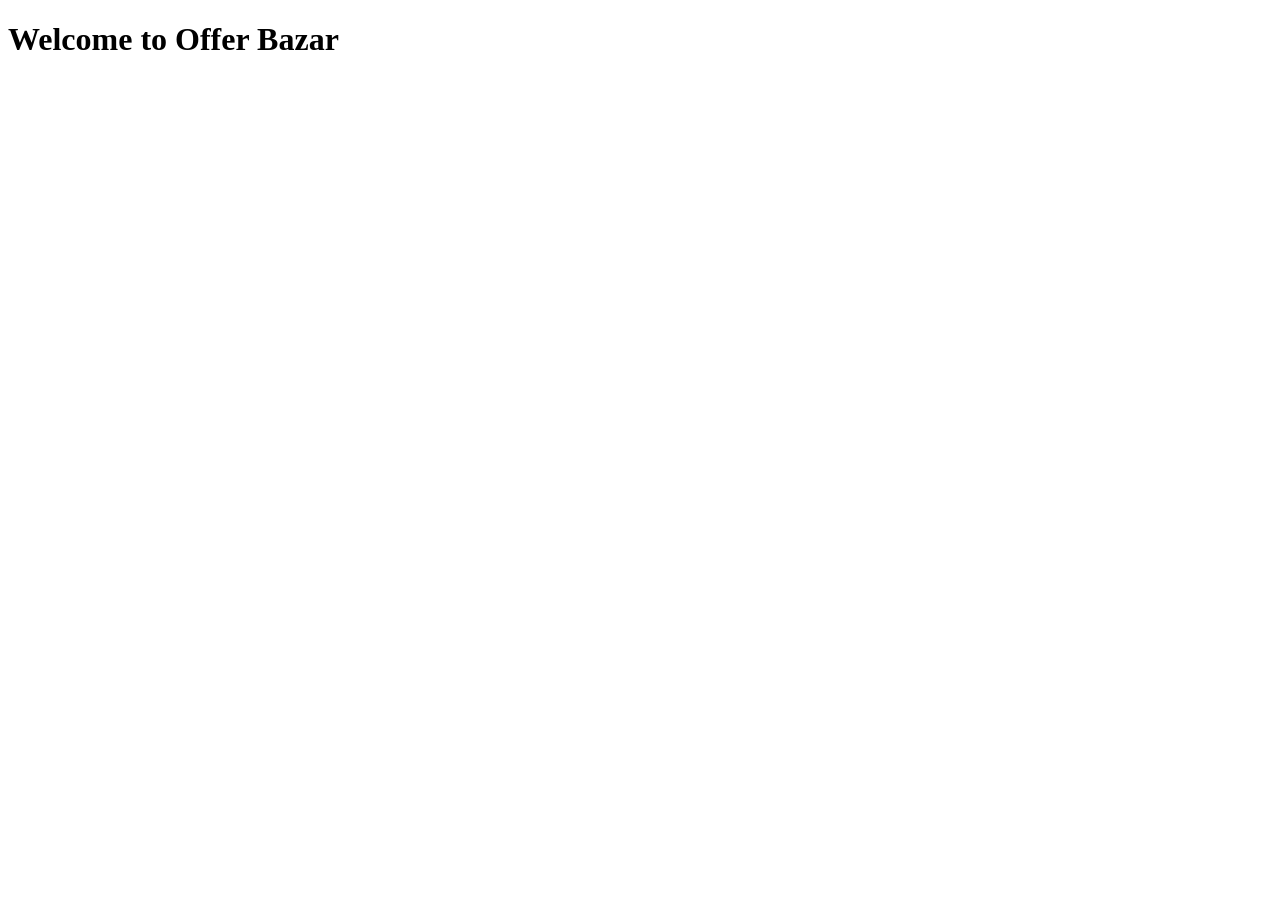
==== index.html @ cb407321 "Create index.html" ====
<!DOCTYPE html>
<html lang="en">
<head>
  <meta charset="UTF-8">
  <meta name="viewport" content="width=device-width, initial-scale=1.0">
  <title>Offer Bazar</title>
</head>
<body>

<h1>Welcome to Offer Bazar</h1>

</body>
</html>
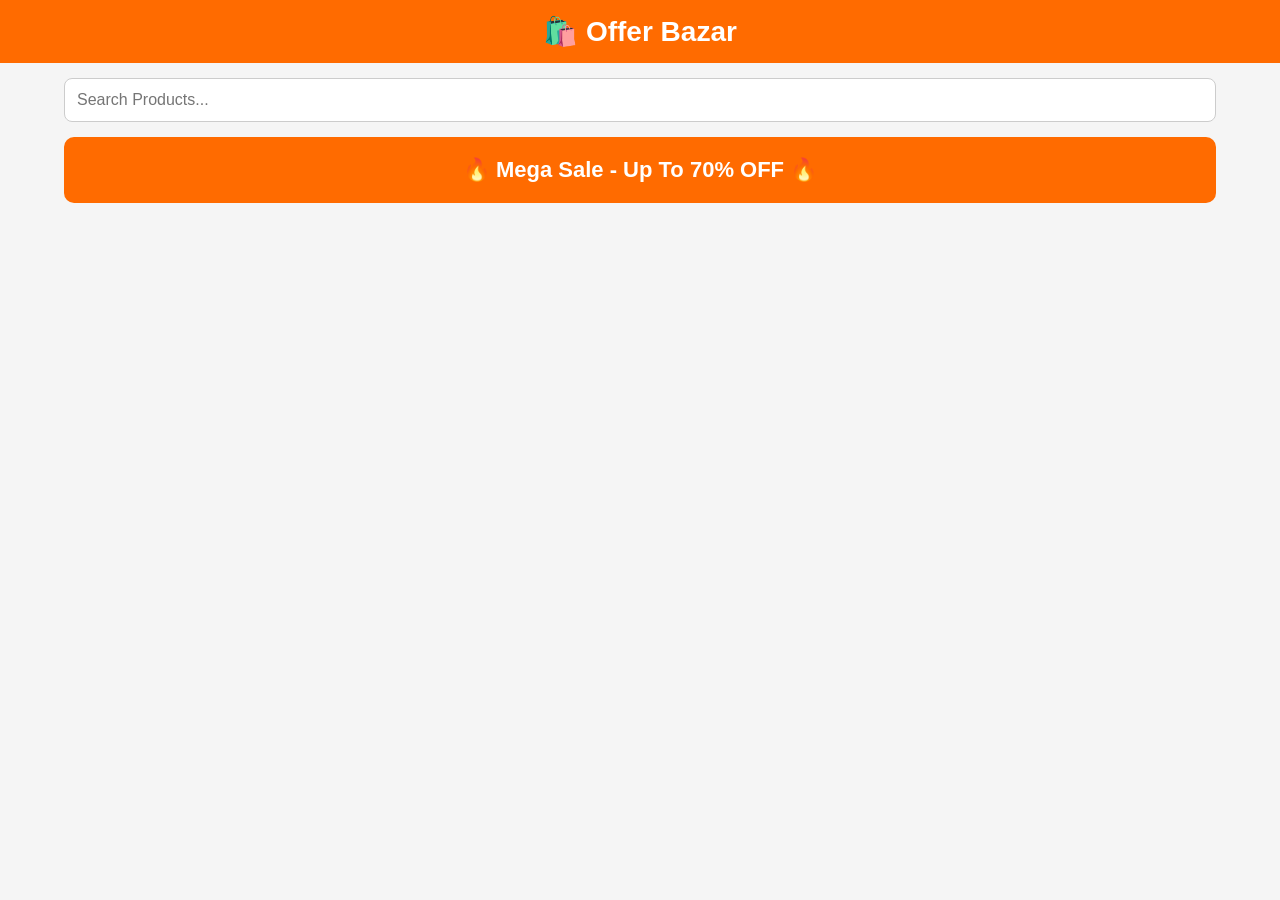
==== commit 9cd0751a: "Update index.html" ====
--- a/index.html
+++ b/index.html
@@ -1,13 +1,37 @@
 <!DOCTYPE html>
 <html lang="en">
 <head>
-  <meta charset="UTF-8">
-  <meta name="viewport" content="width=device-width, initial-scale=1.0">
-  <title>Offer Bazar</title>
+<meta charset="UTF-8">
+<meta name="viewport" content="width=device-width, initial-scale=1.0">
+<title>Offer Bazar</title>
+
+<link rel="stylesheet" href="style.css">
+<script src="script.js" defer></script>
+
 </head>
+
 <body>
 
-<h1>Welcome to Offer Bazar</h1>
+<header>
+🛍️ Offer Bazar
+</header>
+
+<input
+type="text"
+id="search"
+class="search"
+placeholder="Search Products..."
+onkeyup="searchProducts()">
+
+<div class="banner">
+🔥 Mega Sale - Up To 70% OFF 🔥
+</div>
+
+<div id="products">
+
+<!-- Product cards yahan next step mein add karenge -->
+
+</div>
 
 </body>
 </html>
--- a/style.css
+++ b/style.css
@@ -0,0 +1,41 @@
+*{
+margin:0;
+padding:0;
+box-sizing:border-box;
+font-family:Arial,sans-serif;
+}
+
+body{
+background:#f5f5f5;
+}
+
+header{
+background:#ff6b00;
+color:#fff;
+padding:15px;
+text-align:center;
+font-size:28px;
+font-weight:bold;
+}
+
+.search{
+width:90%;
+margin:15px auto;
+display:block;
+padding:12px;
+border-radius:8px;
+border:1px solid #ccc;
+font-size:16px;
+}
+
+.banner{
+width:90%;
+margin:auto;
+background:#ff6b00;
+color:white;
+padding:20px;
+border-radius:10px;
+text-align:center;
+font-size:22px;
+font-weight:bold;
+}
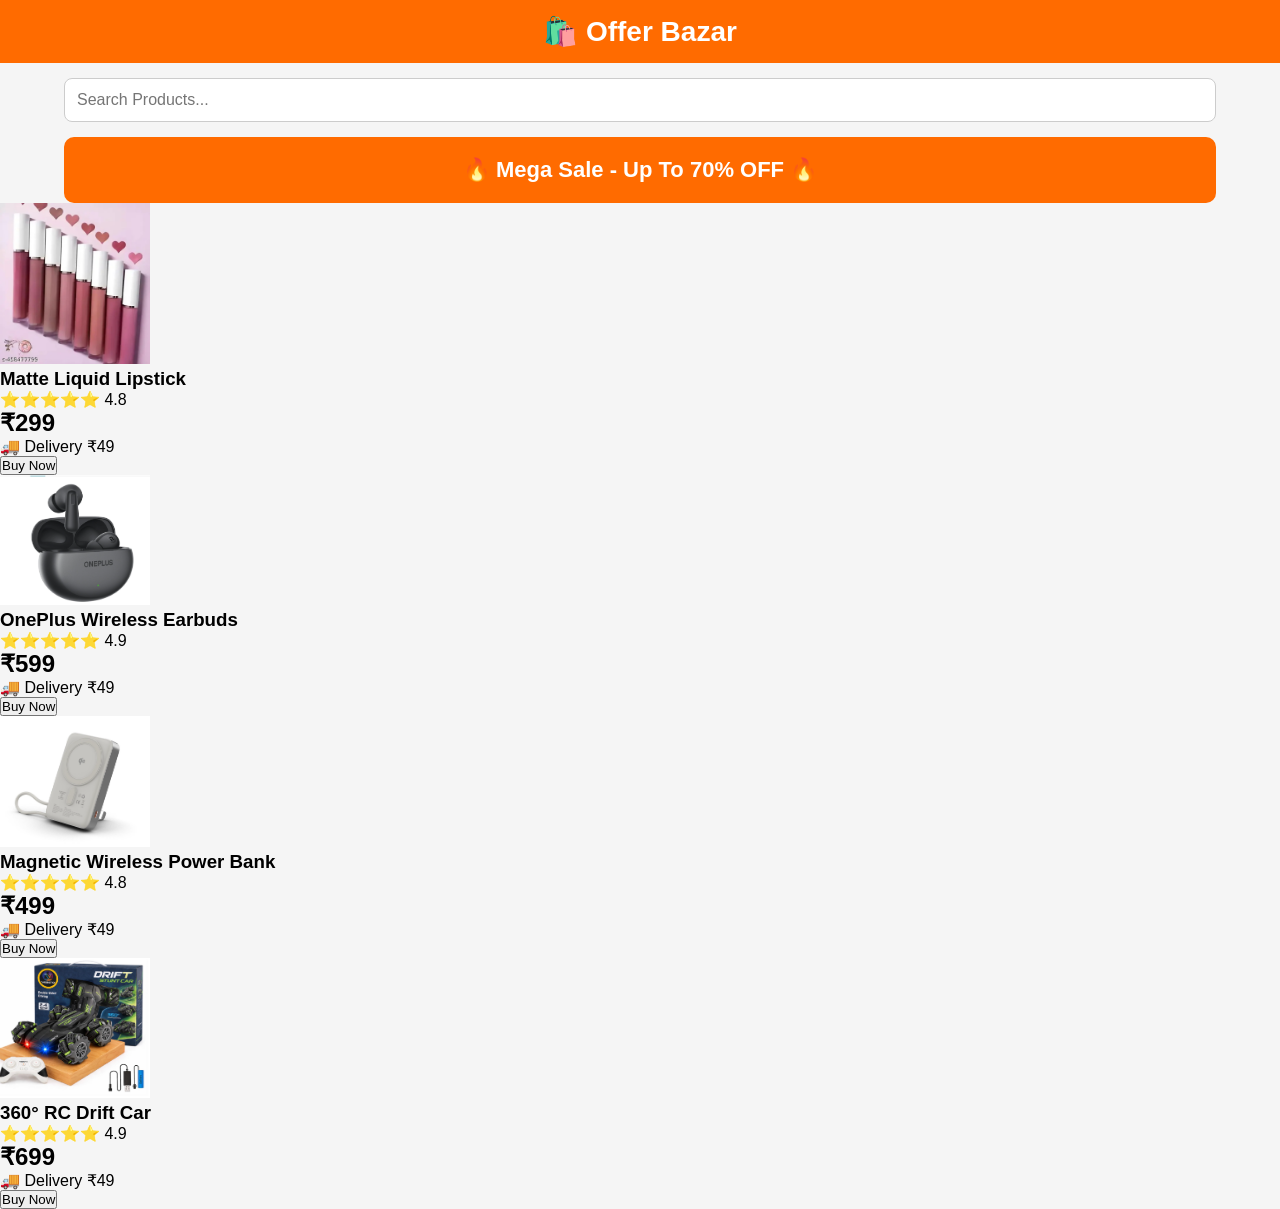
==== commit 6b5efbc0: "Update index.html" ====
--- a/index.html
+++ b/index.html
@@ -29,7 +29,41 @@
 
 <div id="products">
 
-<!-- Product cards yahan next step mein add karenge -->
+<div class="product-card">
+<img src="lipstick.png" width="150">
+<h3>Matte Liquid Lipstick</h3>
+<p>⭐⭐⭐⭐⭐ 4.8</p>
+<h2>₹299</h2>
+<p>🚚 Delivery ₹49</p>
+<button onclick="buyNow('Matte Liquid Lipstick',299)">Buy Now</button>
+</div>
+
+<div class="product-card">
+<img src="earbuds.png" width="150">
+<h3>OnePlus Wireless Earbuds</h3>
+<p>⭐⭐⭐⭐⭐ 4.9</p>
+<h2>₹599</h2>
+<p>🚚 Delivery ₹49</p>
+<button onclick="buyNow('OnePlus Earbuds',599)">Buy Now</button>
+</div>
+
+<div class="product-card">
+<img src="powerbank.png" width="150">
+<h3>Magnetic Wireless Power Bank</h3>
+<p>⭐⭐⭐⭐⭐ 4.8</p>
+<h2>₹499</h2>
+<p>🚚 Delivery ₹49</p>
+<button onclick="buyNow('Power Bank',499)">Buy Now</button>
+</div>
+
+<div class="product-card">
+<img src="car.jpeg" width="150">
+<h3>360° RC Drift Car</h3>
+<p>⭐⭐⭐⭐⭐ 4.9</p>
+<h2>₹699</h2>
+<p>🚚 Delivery ₹49</p>
+<button onclick="buyNow('RC Drift Car',699)">Buy Now</button>
+</div>
 
 </div>
 
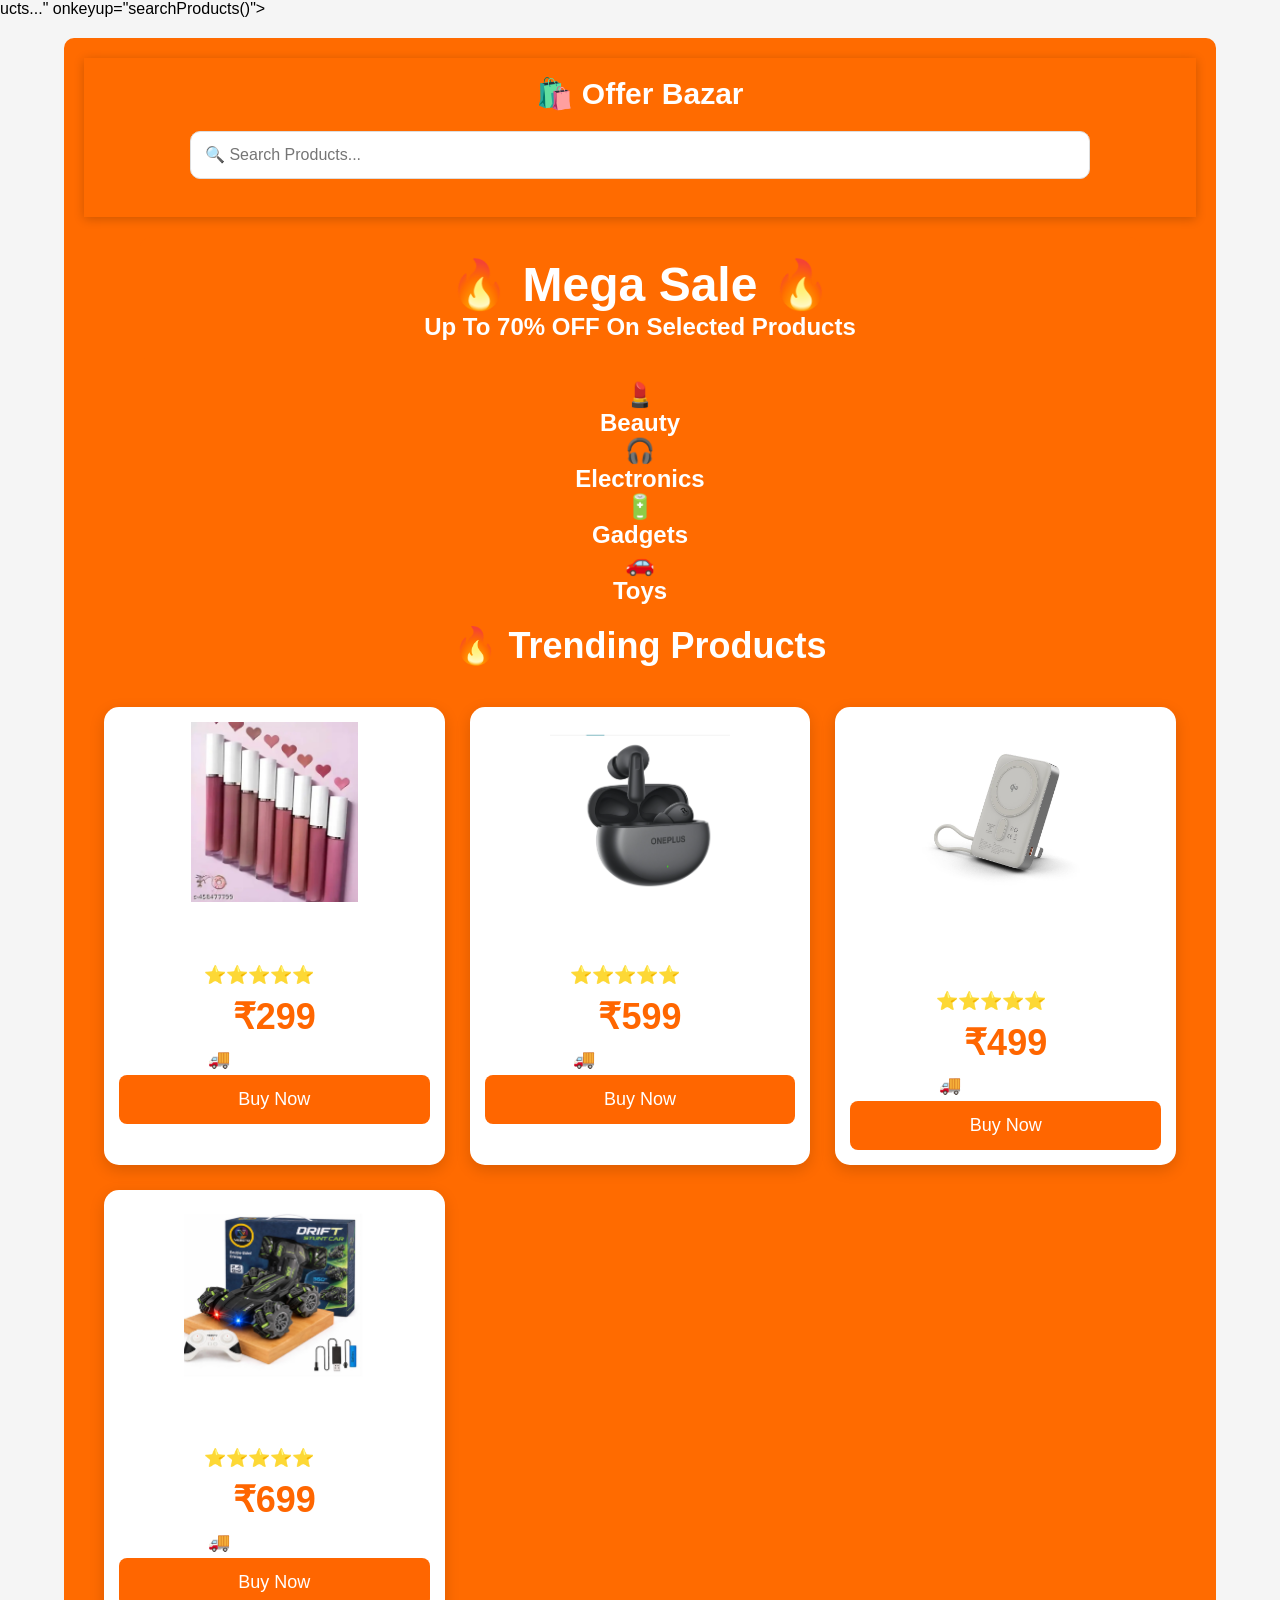
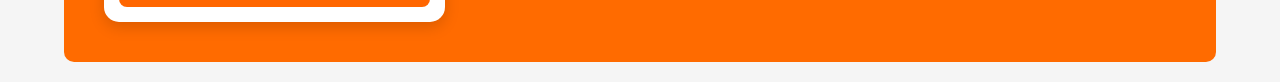
==== commit 08f37856: "Update index.html" ====
--- a/index.html
+++ b/index.html
@@ -12,21 +12,34 @@
 
 <body>
 
-<header>
-🛍️ Offer Bazar
-</header>
-
-<input
-type="text"
-id="search"
-class="search"
-placeholder="Search Products..."
+ucts..."
 onkeyup="searchProducts()">
 
 <div class="banner">
-🔥 Mega Sale - Up To 70% OFF 🔥
+  <header class="top-header">
+    <div class="logo">🛍️ Offer Bazar</div>
+
+    <input
+        type="text"
+        id="search"
+        class="search"
+        placeholder="🔍 Search Products..."
+        onkeyup="searchProducts()">
+</header>
+
+<div class="banner">
+    <h1>🔥 Mega Sale 🔥</h1>
+    <p>Up To 70% OFF On Selected Products</p>
 </div>
 
+<div class="categories">
+    <div class="cat">💄<br>Beauty</div>
+    <div class="cat">🎧<br>Electronics</div>
+    <div class="cat">🔋<br>Gadgets</div>
+    <div class="cat">🚗<br>Toys</div>
+</div>
+
+<h2 style="padding:20px;">🔥 Trending Products</h2>
 <div id="products">
 
 <div class="product-card">
--- a/style.css
+++ b/style.css
@@ -12,30 +12,92 @@
 header{
 background:#ff6b00;
 color:#fff;
-padding:15px;
+padding:18px;
 text-align:center;
-font-size:28px;
+font-size:30px;
 font-weight:bold;
+box-shadow:0 2px 10px rgba(0,0,0,.2);
 }
 
 .search{
 width:90%;
-margin:15px auto;
+max-width:900px;
+margin:20px auto;
 display:block;
-padding:12px;
-border-radius:8px;
-border:1px solid #ccc;
+padding:14px;
+border:1px solid #ddd;
+border-radius:10px;
 font-size:16px;
 }
 
 .banner{
 width:90%;
-margin:auto;
+max-width:1200px;
+margin:20px auto;
 background:#ff6b00;
-color:white;
+color:#fff;
 padding:20px;
 border-radius:10px;
 text-align:center;
-font-size:22px;
+font-size:24px;
 font-weight:bold;
 }
+
+#products{
+display:grid;
+grid-template-columns:repeat(auto-fit,minmax(250px,1fr));
+gap:25px;
+padding:20px;
+max-width:1300px;
+margin:auto;
+}
+
+.product-card{
+background:#fff;
+border-radius:15px;
+padding:15px;
+text-align:center;
+box-shadow:0 5px 15px rgba(0,0,0,.15);
+transition:0.3s;
+}
+
+.product-card:hover{
+transform:translateY(-8px);
+}
+
+.product-card img{
+width:180px;
+height:180px;
+object-fit:contain;
+margin-bottom:10px;
+}
+
+.product-card h3{
+font-size:22px;
+margin:10px 0;
+}
+
+.product-card p{
+font-size:18px;
+margin:5px 0;
+}
+
+.product-card h2{
+color:#ff6600;
+margin:10px 0;
+}
+
+.product-card button{
+width:100%;
+padding:14px;
+background:#ff6600;
+color:white;
+border:none;
+border-radius:8px;
+font-size:18px;
+cursor:pointer;
+}
+
+.product-card button:hover{
+background:#e55b00;
+}
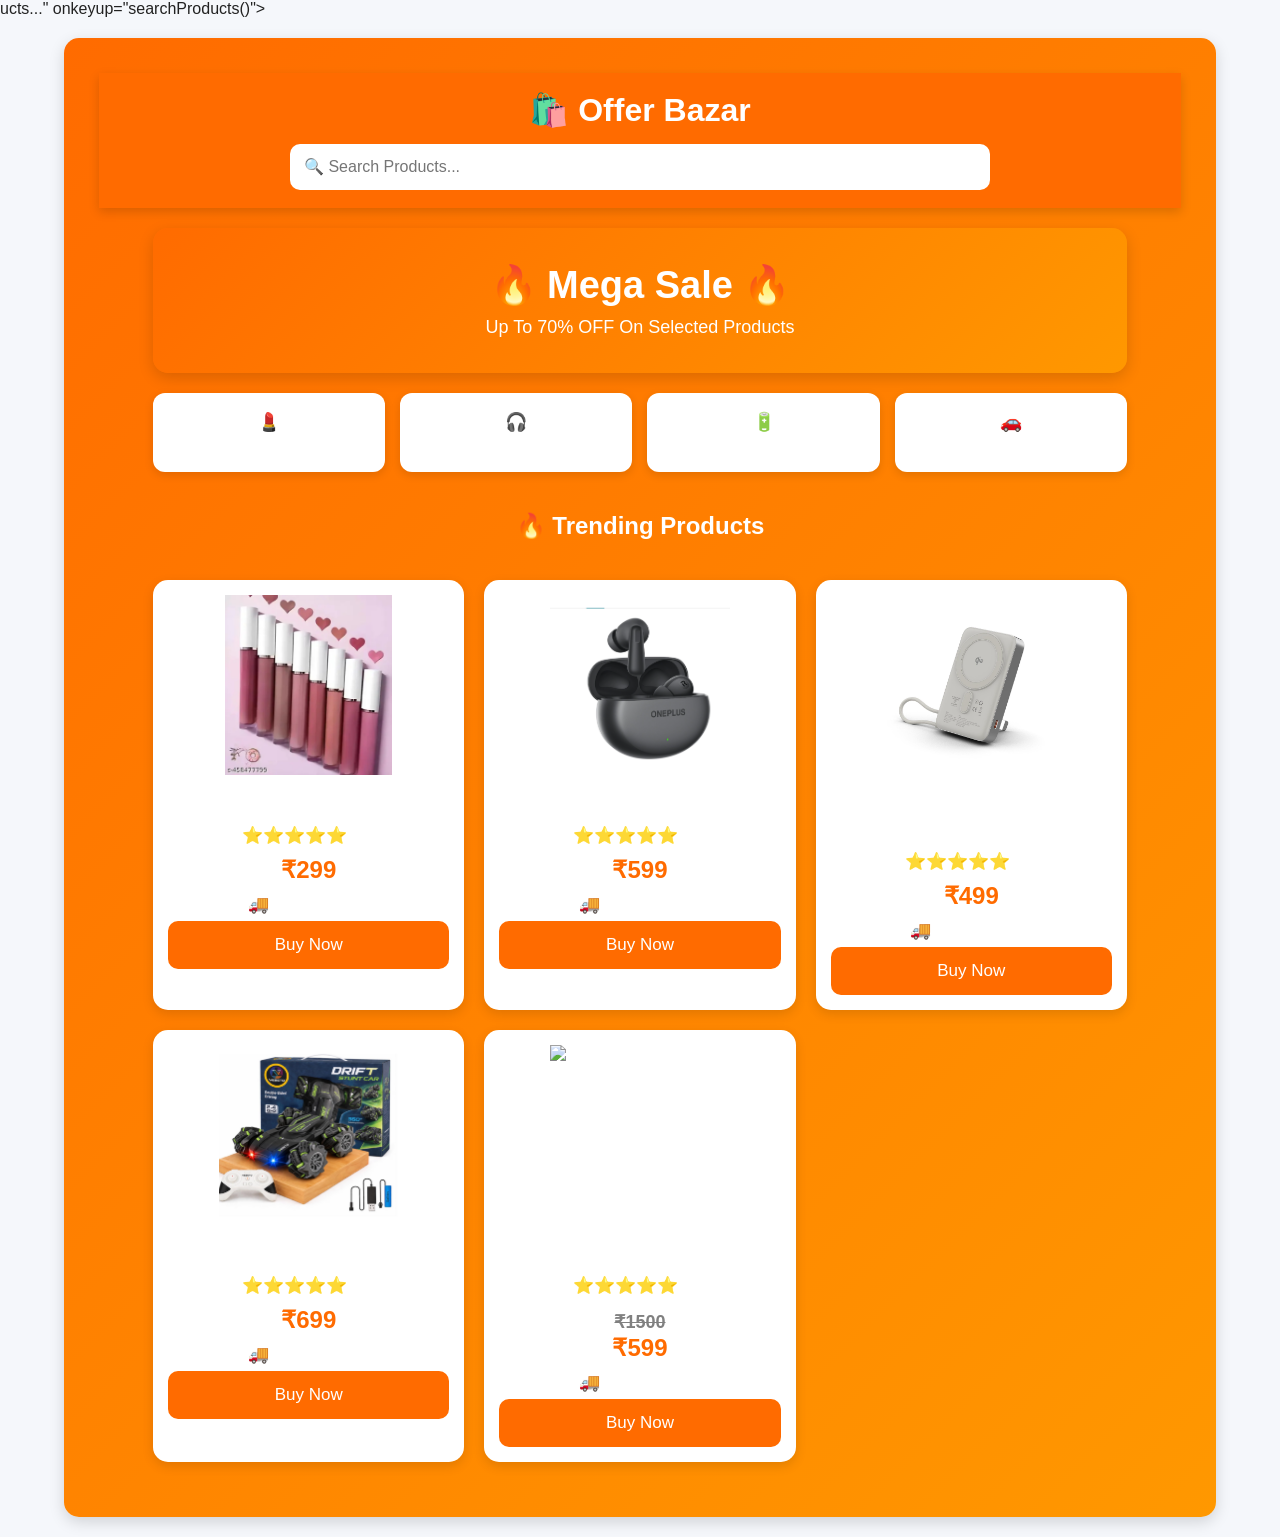
==== commit 44227bc0: "Update index.html" ====
--- a/index.html
+++ b/index.html
@@ -77,6 +77,25 @@
 <p>🚚 Delivery ₹49</p>
 <button onclick="buyNow('RC Drift Car',699)">Buy Now</button>
 </div>
+<div class="product-card">
+
+<img src="jumka.webp" alt="Silver Oxidised Earrings">
+
+<h3>Oxidised Earrings Combo</h3>
+
+<p>⭐⭐⭐⭐⭐ 4.9</p>
+
+<h2>
+<del style="color:gray;font-size:18px;">₹1500</del>
+<br>
+₹599
+</h2>
+
+<p>🚚 Delivery ₹49</p>
+
+<button onclick="buyNow('Oxidised Earrings Combo',599)">
+Buy Now
+</button>
 
 </div>
 
--- a/style.css
+++ b/style.css
@@ -1,103 +1,177 @@
 *{
-margin:0;
-padding:0;
-box-sizing:border-box;
-font-family:Arial,sans-serif;
+    margin:0;
+    padding:0;
+    box-sizing:border-box;
+    font-family:Arial,sans-serif;
 }
 
 body{
-background:#f5f5f5;
+    background:#f5f7fb;
+    color:#222;
 }
 
-header{
-background:#ff6b00;
-color:#fff;
-padding:18px;
-text-align:center;
-font-size:30px;
-font-weight:bold;
-box-shadow:0 2px 10px rgba(0,0,0,.2);
+.top-header{
+    background:#ff6b00;
+    padding:18px;
+    text-align:center;
+    box-shadow:0 4px 10px rgba(0,0,0,.15);
+}
+
+.logo{
+    color:#fff;
+    font-size:32px;
+    font-weight:bold;
+    margin-bottom:15px;
 }
 
 .search{
-width:90%;
-max-width:900px;
-margin:20px auto;
-display:block;
-padding:14px;
-border:1px solid #ddd;
-border-radius:10px;
-font-size:16px;
+    width:90%;
+    max-width:700px;
+    padding:14px;
+    border:none;
+    border-radius:10px;
+    font-size:16px;
+    outline:none;
 }
 
 .banner{
-width:90%;
-max-width:1200px;
-margin:20px auto;
-background:#ff6b00;
-color:#fff;
-padding:20px;
-border-radius:10px;
-text-align:center;
-font-size:24px;
-font-weight:bold;
+    width:90%;
+    max-width:1200px;
+    margin:20px auto;
+    padding:35px;
+    text-align:center;
+    border-radius:15px;
+    color:#fff;
+    background:linear-gradient(135deg,#ff6b00,#ff9800);
+    box-shadow:0 5px 15px rgba(0,0,0,.15);
+}
+
+.banner h1{
+    font-size:38px;
+}
+
+.banner p{
+    margin-top:10px;
+    font-size:18px;
+}
+
+.categories{
+    width:90%;
+    max-width:1200px;
+    margin:20px auto;
+    display:grid;
+    grid-template-columns:repeat(4,1fr);
+    gap:15px;
+}
+
+.cat{
+    background:#fff;
+    padding:18px;
+    border-radius:12px;
+    text-align:center;
+    font-size:18px;
+    font-weight:bold;
+    box-shadow:0 3px 10px rgba(0,0,0,.12);
+    transition:.3s;
+}
+
+.cat:hover{
+    background:#ff6b00;
+    color:#fff;
+    transform:translateY(-5px);
+}
+
+.heading{
+    width:90%;
+    max-width:1200px;
+    margin:25px auto 10px;
+    font-size:30px;
+    font-weight:bold;
 }
 
 #products{
-display:grid;
-grid-template-columns:repeat(auto-fit,minmax(250px,1fr));
-gap:25px;
-padding:20px;
-max-width:1300px;
-margin:auto;
+    width:90%;
+    max-width:1200px;
+    margin:20px auto;
+    display:grid;
+    grid-template-columns:repeat(auto-fit,minmax(250px,1fr));
+    gap:20px;
 }
 
 .product-card{
-background:#fff;
-border-radius:15px;
-padding:15px;
-text-align:center;
-box-shadow:0 5px 15px rgba(0,0,0,.15);
-transition:0.3s;
+    background:#fff;
+    border-radius:15px;
+    overflow:hidden;
+    padding:15px;
+    text-align:center;
+    box-shadow:0 4px 12px rgba(0,0,0,.12);
+    transition:.3s;
 }
 
 .product-card:hover{
-transform:translateY(-8px);
+    transform:translateY(-8px);
 }
 
 .product-card img{
-width:180px;
-height:180px;
-object-fit:contain;
-margin-bottom:10px;
+    width:180px;
+    height:180px;
+    object-fit:contain;
+    margin:auto;
+    display:block;
 }
 
 .product-card h3{
-font-size:22px;
-margin:10px 0;
+    margin:12px 0;
+    font-size:22px;
 }
 
 .product-card p{
-font-size:18px;
-margin:5px 0;
+    font-size:17px;
+    margin:6px 0;
 }
 
 .product-card h2{
-color:#ff6600;
-margin:10px 0;
+    color:#ff6b00;
+    margin:10px 0;
 }
 
 .product-card button{
-width:100%;
-padding:14px;
-background:#ff6600;
-color:white;
-border:none;
-border-radius:8px;
-font-size:18px;
-cursor:pointer;
+    width:100%;
+    background:#ff6b00;
+    color:#fff;
+    border:none;
+    padding:14px;
+    border-radius:10px;
+    font-size:17px;
+    cursor:pointer;
+    transition:.3s;
 }
 
 .product-card button:hover{
-background:#e55b00;
+    background:#e65c00;
 }
+
+@media(max-width:768px){
+
+.categories{
+grid-template-columns:repeat(2,1fr);
+}
+
+.logo{
+font-size:26px;
+}
+
+.banner h1{
+font-size:28px;
+}
+
+.heading{
+font-size:24px;
+}
+
+.product-card img{
+width:140px;
+height:140px;
+}
+
+}
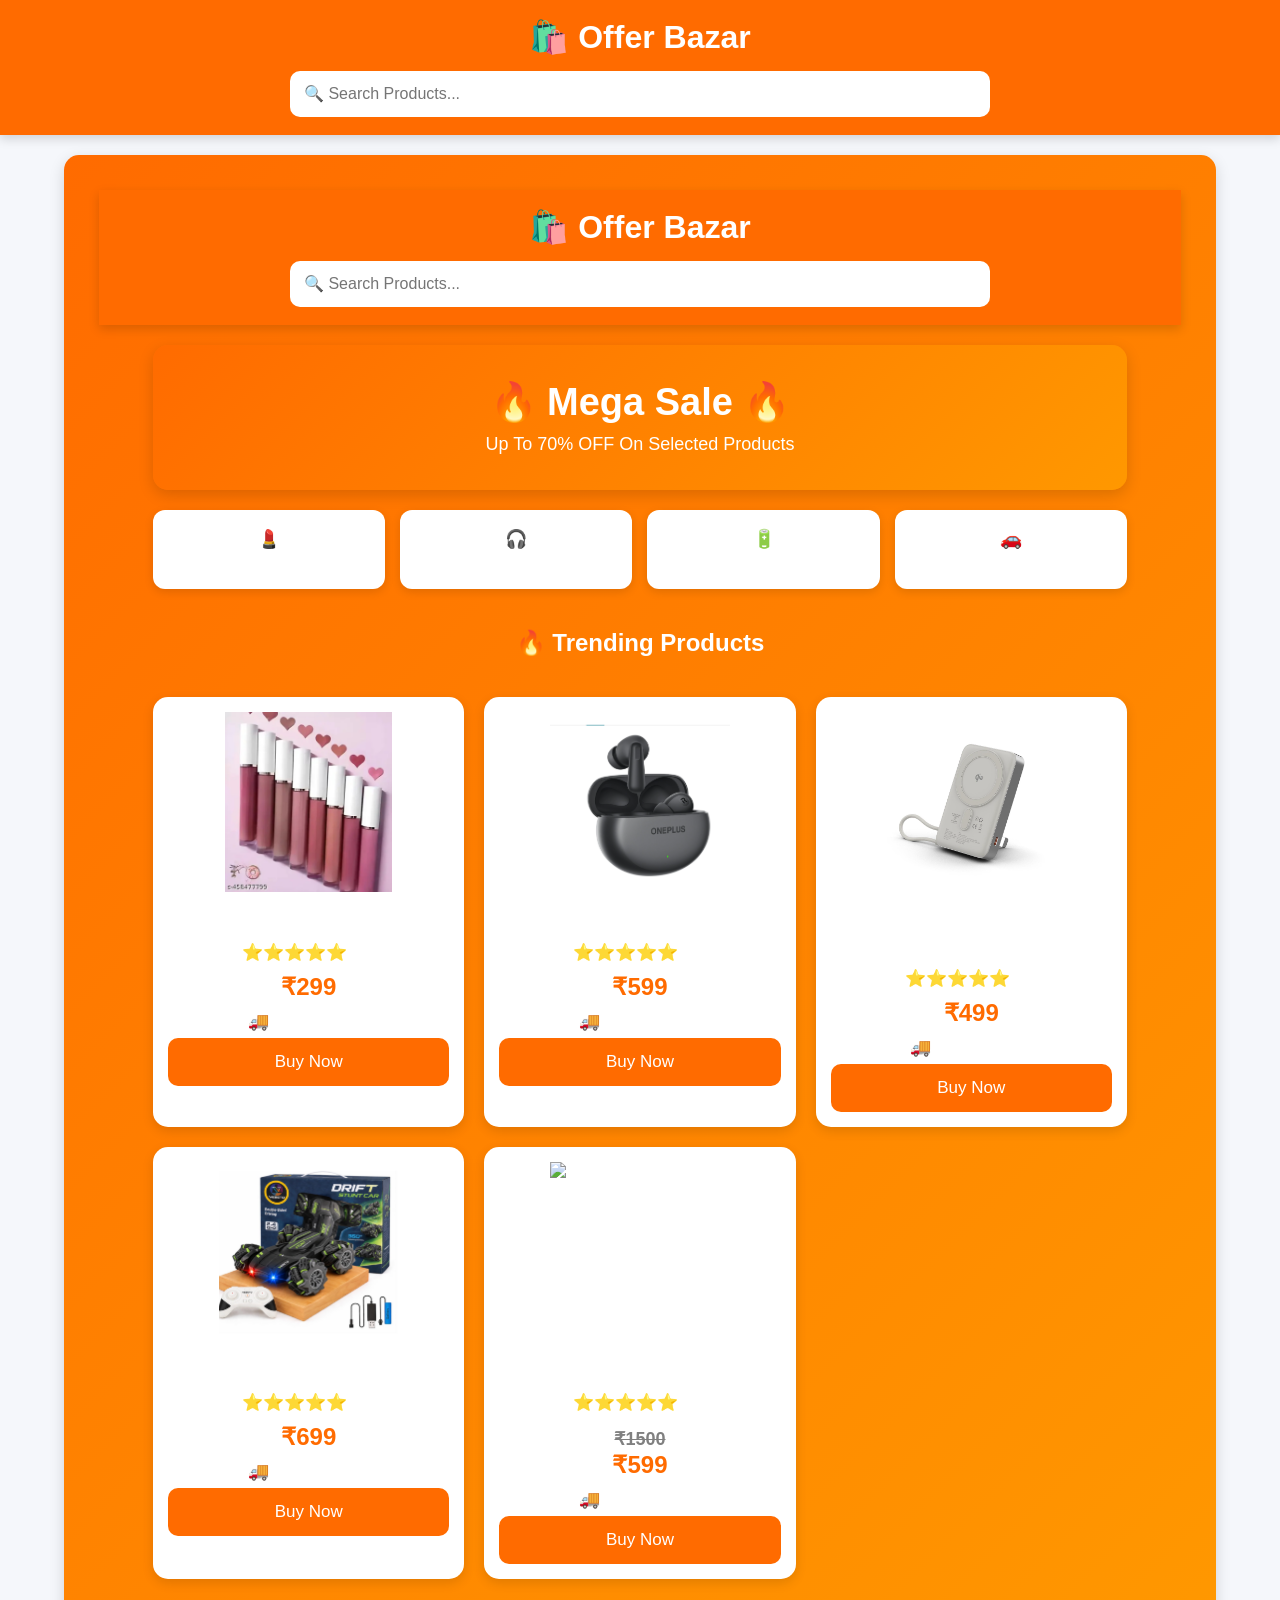
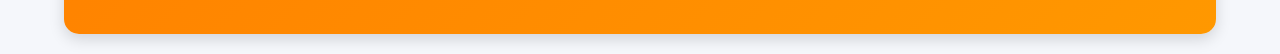
==== commit f1379ed5: "Update index.html" ====
--- a/index.html
+++ b/index.html
@@ -12,9 +12,18 @@
 
 <body>
 
-ucts..."
-onkeyup="searchProducts()">
+<body>
 
+<header class="top-header">
+    <div class="logo">🛍️ Offer Bazar</div>
+
+    <input
+        type="text"
+        id="search"
+        class="search"
+        placeholder="🔍 Search Products..."
+        onkeyup="searchProducts()">
+</header>
 <div class="banner">
   <header class="top-header">
     <div class="logo">🛍️ Offer Bazar</div>
@@ -98,6 +107,8 @@
 </button>
 
 </div>
+  
+</div>
 
 </body>
 </html>
